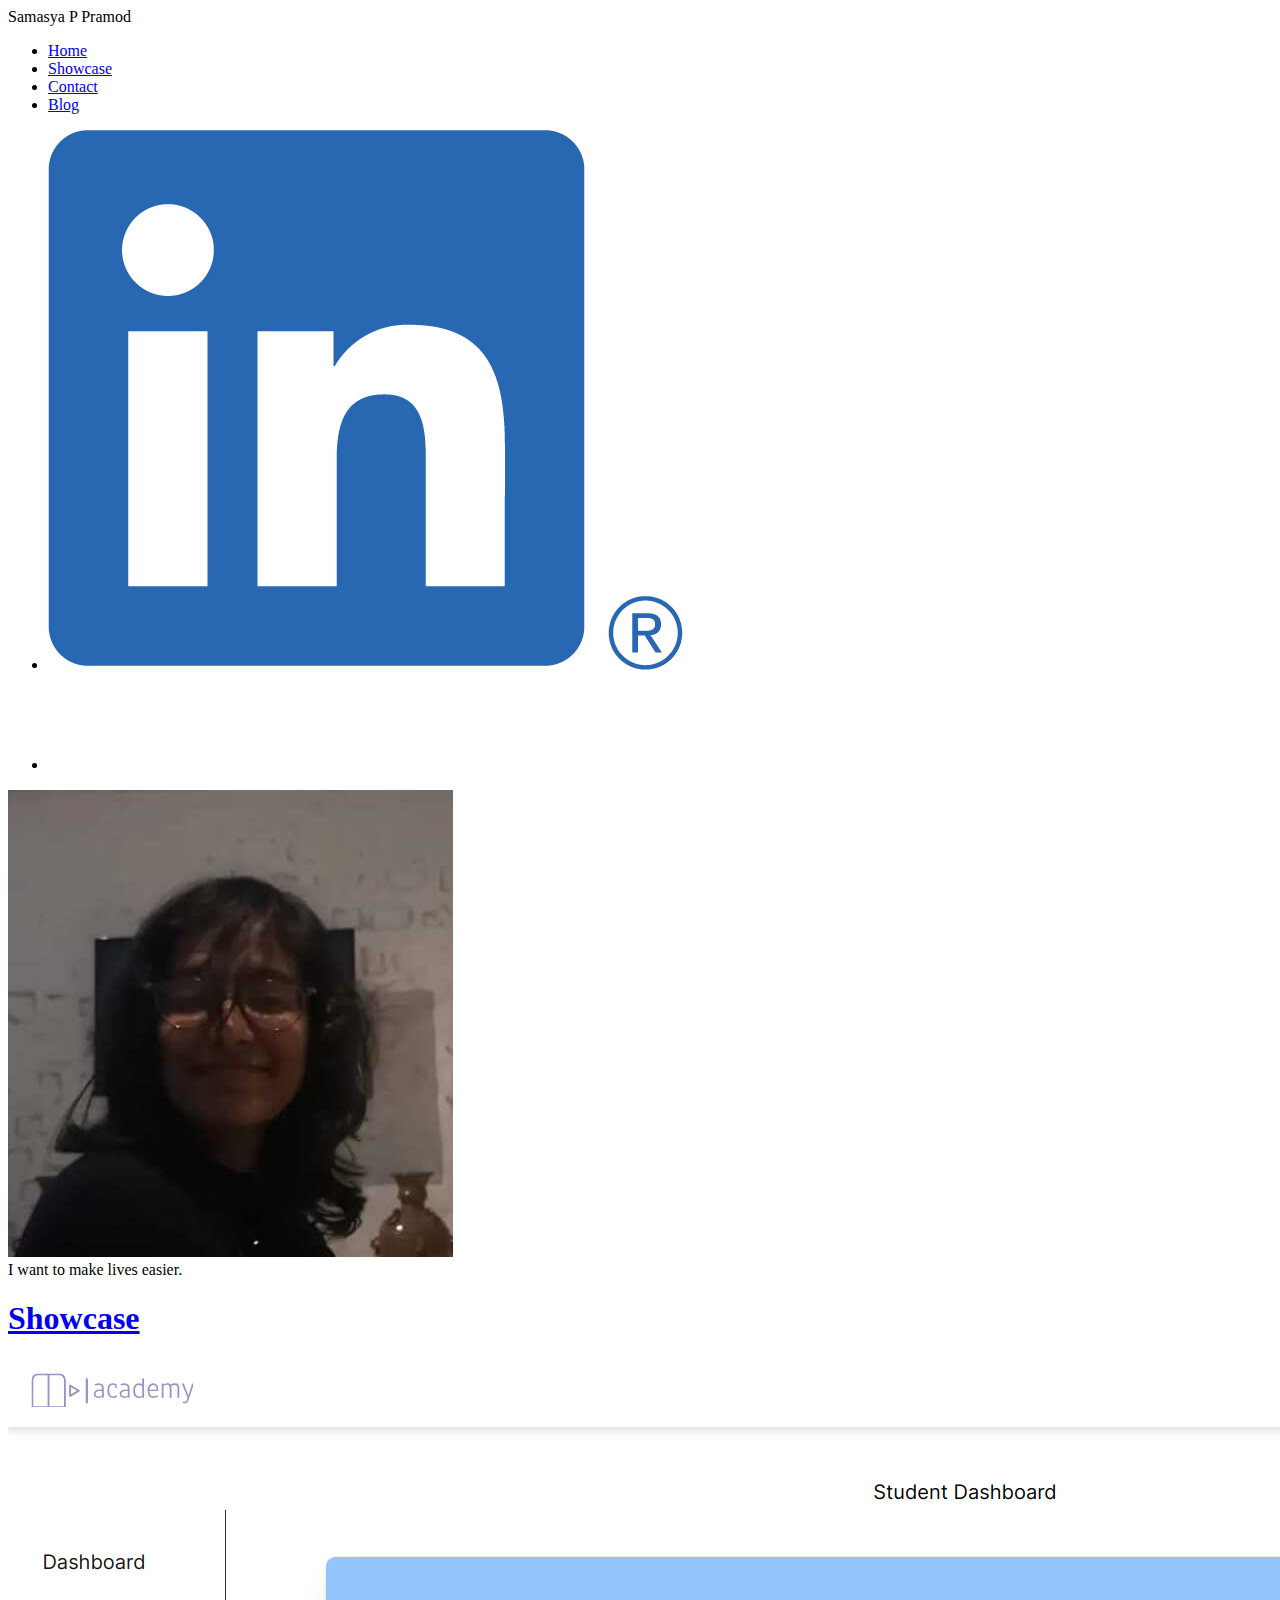
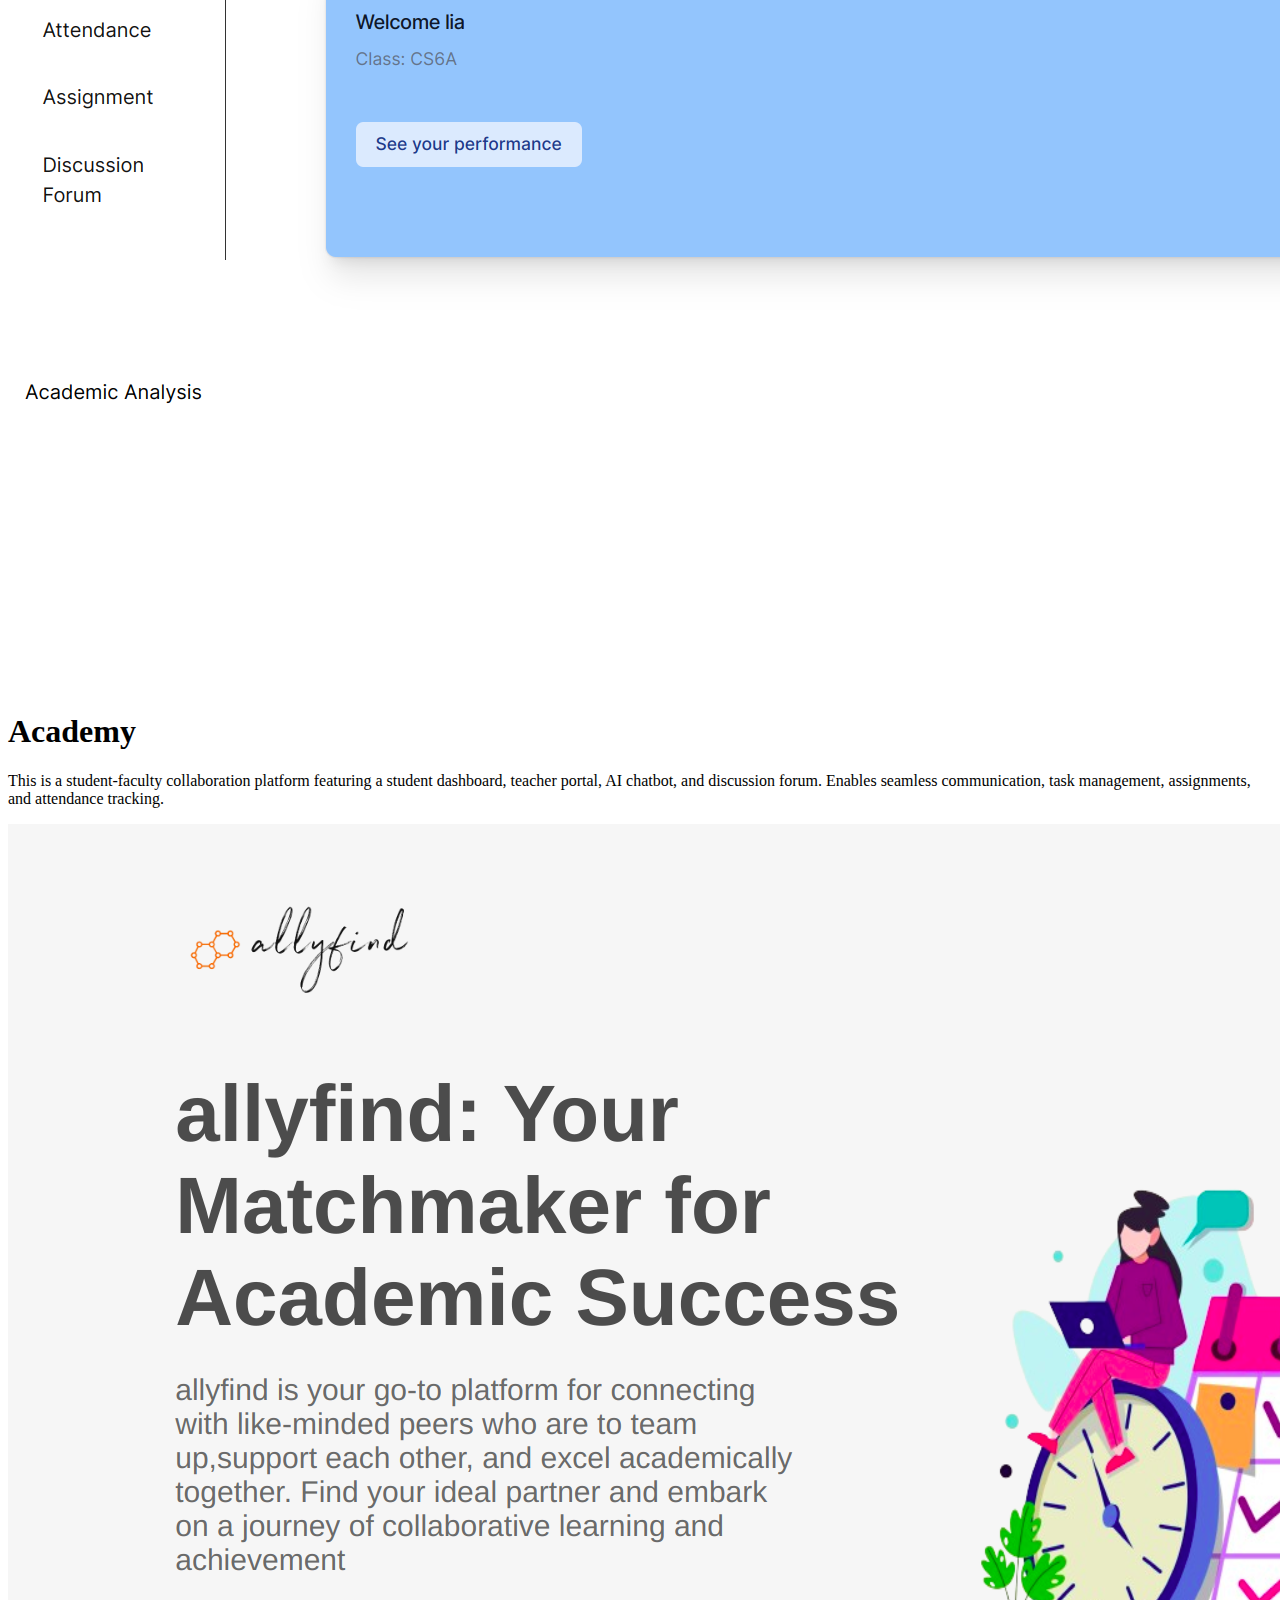
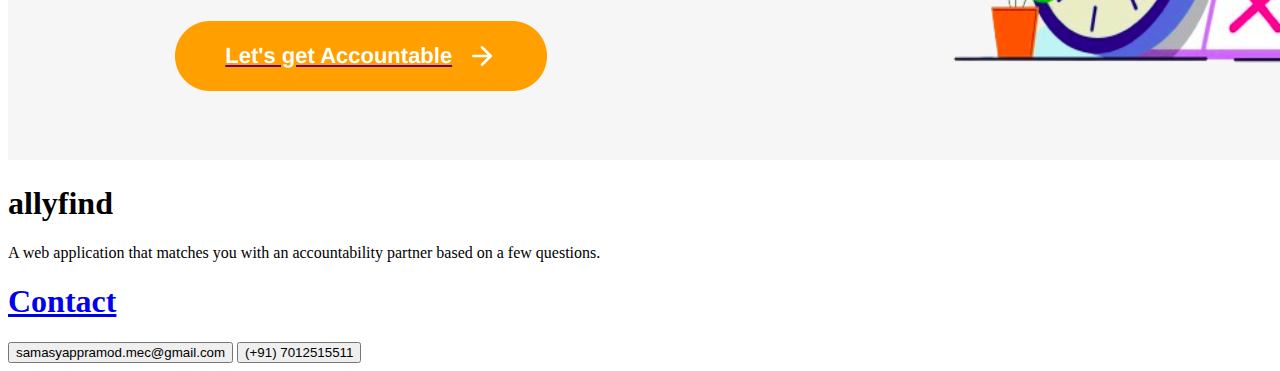
==== index.html @ da98d0a7 "file directory change" ====
<!DOCTYPE html>
<html>
  <head>
    <meta content="width=device-width, initial-scale=1, user-scalable=no" name="viewport" />
    <link rel="preconnect" href="https://fonts.googleapis.com">
    <link rel="preconnect" href="https://fonts.gstatic.com" crossorigin>
    <link href="https://fonts.googleapis.com/css2?family=Raleway:ital,wght@0,100..900;1,100..900&display=swap" rel="stylesheet">
    <link href="./style.css" rel="stylesheet"></link>
  </head>
  <body>
    <div id="header">
      <div id="title">Samasya P Pramod</div>
      <div id="header_nav">
        <ul>
          <li><a href="./index.html">Home</a></li>
          <li><a href="./index.html#showcase">Showcase</a></li>
          <li><a href="./index.html#contact">Contact</a></li>
          <li><a href="./blog.html">Blog</a></li>
        </ul>
      </div>
      <div id="social_media">
        <ul>
          <li>
            <a href="https://www.linkedin.com/in/samasya-p-pramod-a6a011220/" target="_blank">
              <img src='./Images/LI-In-Bug.png' />
            </a>
          </li>
          <li>
            <a href="https://github.com/Samaspp" target="_blank">
              <img src='./Images/github-mark-white.svg' />
            </a>
          </li>
        </ul>
      </div>
    </div>    
    <div id="tagline">
      <div id="profile_photo">
        <img src="./Images/Sami.jpeg" />
      </div>
      <div id="tagline_text">
        <p1>I want to make lives easier.</p1>
      </div>
    </div>    
    <div id="showcase">
      <h1><a href="#showcase">Showcase</a></h1>
      <div class="game_info">
        <div>
          <div class="game_tile_container">
            <img src='./Images/academy.png' />
          </div>
          <div class="game_description">
            <h1>Academy</h1>
            <p>This is a student-faculty collaboration platform featuring a student dashboard, teacher portal, AI chatbot, and discussion forum. Enables seamless communication, task management, assignments, and attendance tracking. </p>
            <div class="game_cta">
             
            </div>
          </div>
        </div>
      </div>
      <div class="game_info">
        <div>
          <div class="game_tile_container">
            <img src='./Images/allyfind.png' />
          </div>
          <div class="game_description">
            <h1>allyfind</h1>
            <p>A web application that matches you with an accountability partner based on a few questions.</p>
            <div class="game_cta">
           
            </div>
          </div>
        </div>
      </div>
     
            
            
      </div>
    </div>
    <div id="contact">
      <h1><a href='#contact'>Contact</a></h1>
      <div>
        <button>samasyappramod.mec@gmail.com</button>
        <button>(+91) 7012515511</button>
      </div>
    </div>
  </body>
</html>
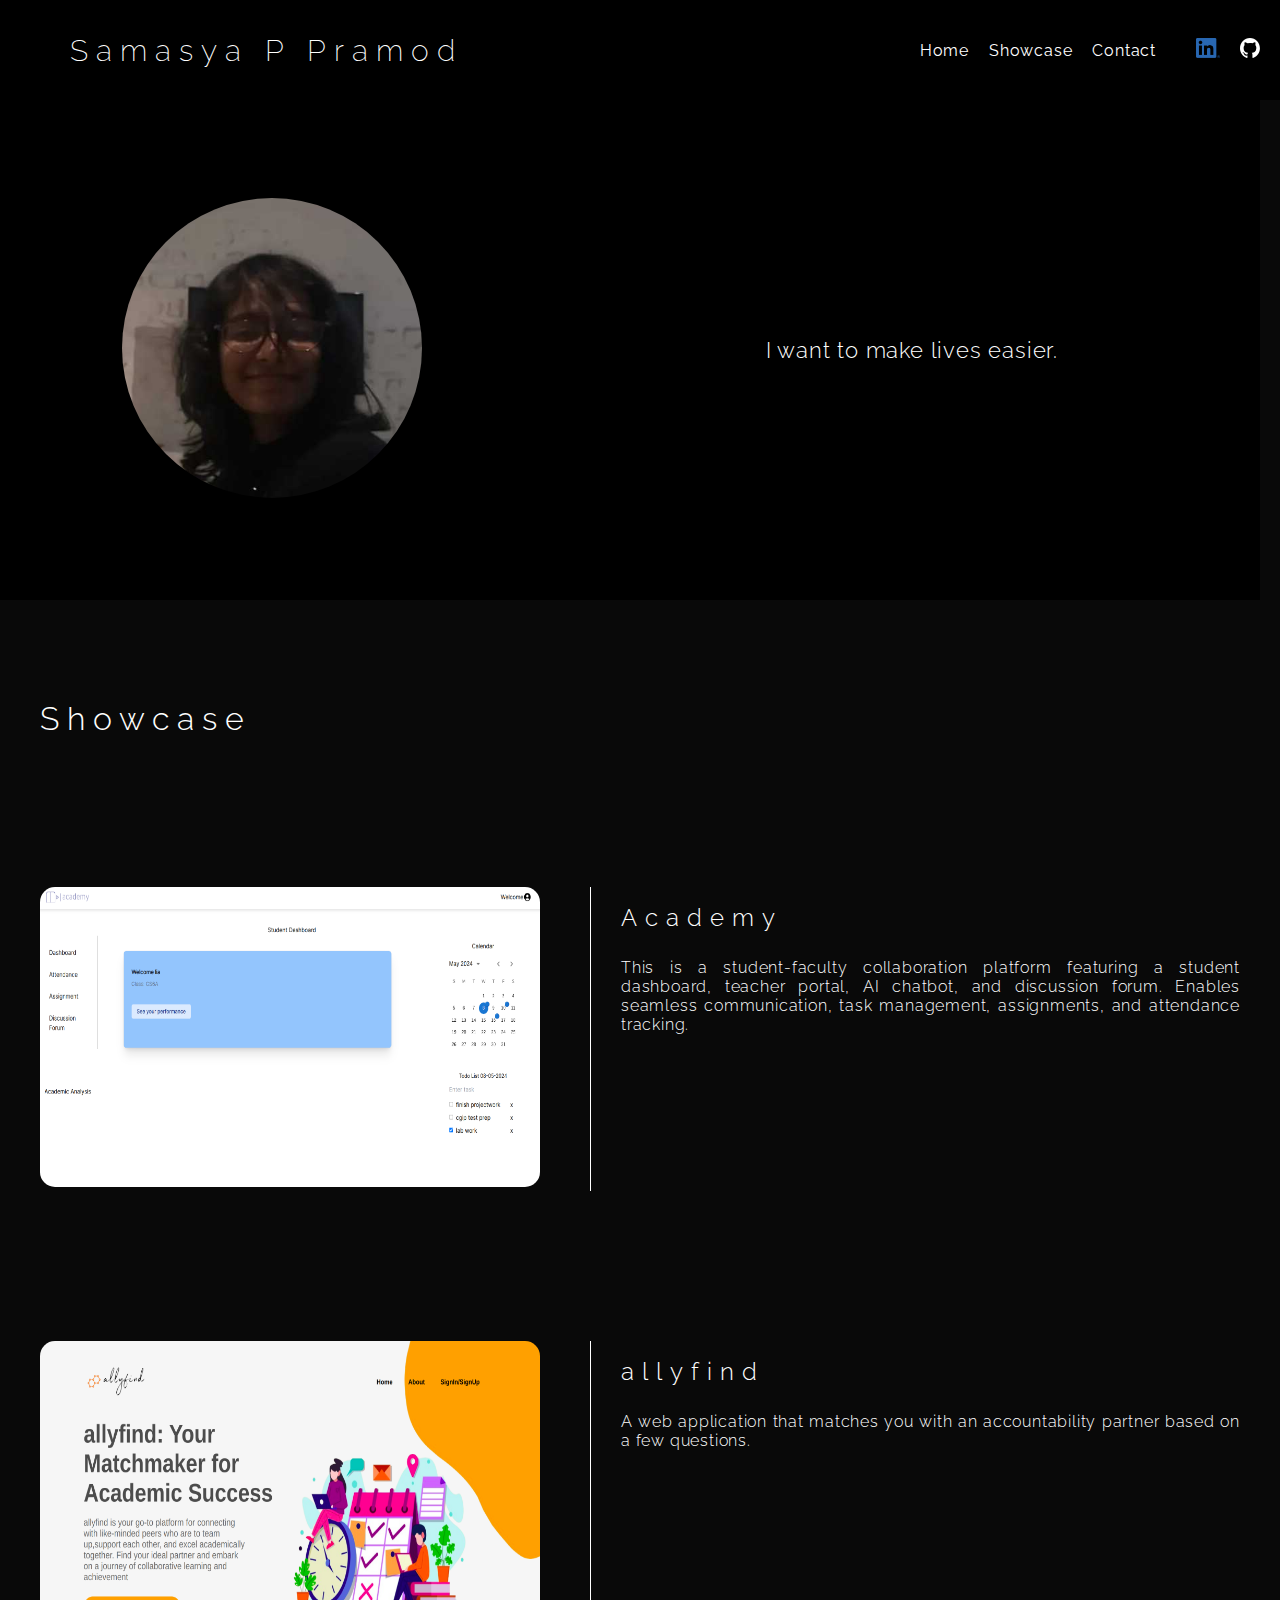
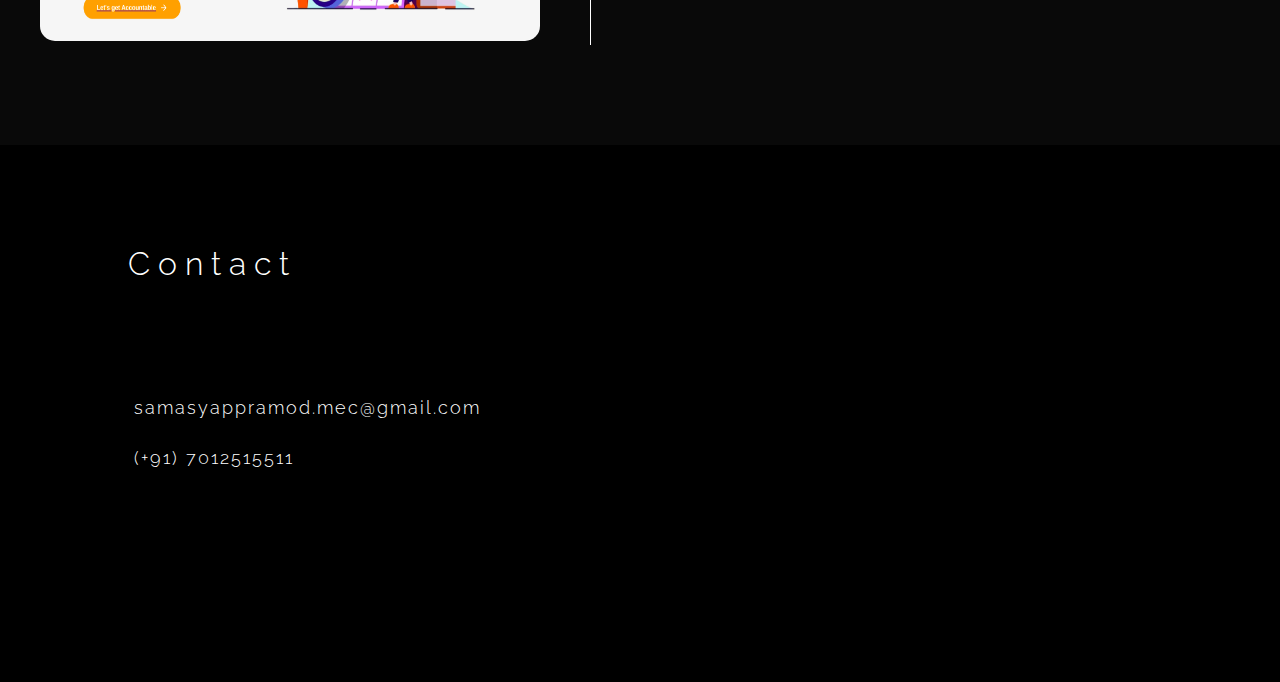
==== commit fec35ccb: "Changes 2" ====
--- a/index.html
+++ b/index.html
@@ -15,7 +15,6 @@
           <li><a href="./index.html">Home</a></li>
           <li><a href="./index.html#showcase">Showcase</a></li>
           <li><a href="./index.html#contact">Contact</a></li>
-          <li><a href="./blog.html">Blog</a></li>
         </ul>
       </div>
       <div id="social_media">
--- a/style.css
+++ b/style.css
@@ -0,0 +1,314 @@
+html {
+  scroll-behavior: smooth;
+}
+
+body {
+  display: flex;
+  flex-direction: column;
+  overflow-x: hidden;
+  font-family: "Raleway", sans-serif;
+  font-optical-sizing: auto;
+  font-weight: 400;
+  font-style: normal;
+  letter-spacing: 0.8px;
+  margin: 0px;
+  background-color: #090909;
+  color: white;
+  align-items: center;
+}
+
+
+#header {
+  width: 100%;
+  height: 100px;
+  background-color: black;
+  color: white;
+  display: flex;
+  padding: 0px 30px;
+}
+
+#header > div {
+  display: flex;
+  align-items: center;
+  justify-content: center;
+}
+
+#header > div > ul {
+  display: flex;
+  list-style-type: none;
+  padding: 0;
+  margin: 0px 10px;
+}
+
+#header > div > ul > li {
+  margin: 0px 10px;
+}
+
+#header > #header_nav {
+  flex-grow: 1;
+  justify-content: right;
+}
+
+#header_nav a {
+  text-decoration: none;
+  color: white;
+}
+
+#title {
+  font-size: 30px;
+  letter-spacing: 8px;
+  font-weight: 200;
+  margin-left: 70px;
+}
+
+#social_media > ul {
+  justify-content: right;
+  margin-right: 150px;
+}
+
+#social_media img {
+  height: 20px;
+}
+
+@media screen and (max-width: 600px) {
+  #header_nav {
+    display: none !important;
+  }
+  #social_media {
+    display: none !important;
+  }
+}
+
+#tagline {
+  width: 100%;
+  height: 500px;
+  background-color: black;
+  color: white;
+  display: flex;
+  justify-content: space-around;
+  align-items: center;
+  font-size: 22px;
+  font-weight: 300;
+  padding: 0px 30px;
+  margin-right: 100px;
+}
+
+@media screen and (max-width: 600px) {  
+  #tagline {
+    flex-direction: column;
+  }
+
+  #tagline_text p1 {
+    display: block;
+    text-align: center;
+    margin-bottom: 50px;
+    font-size: 20px;
+  }
+}
+
+#profile_photo > img {
+  width: 300px;
+  height: 300px;
+  border-radius: 50%;
+  transform: rotateY(180deg);
+}
+
+@media screen and (max-width: 600px) {
+  #profile_photo > img {
+    width: 220px;
+    height: 220px;
+  }
+}
+
+#showcase {
+  justify-content: center;
+  max-width: 1200px;
+  color: white;
+}
+
+#showcase h1 {
+  font-size: 24px;
+  text-align: left;
+  font-weight: 300;
+  letter-spacing: 8px;
+}
+
+#showcase > h1 {
+  font-size: 32px;
+  margin-top: 100px;
+}
+
+#showcase h1 > a {
+  text-decoration: none;
+  color: white;
+}
+
+#showcase > .game_info {
+  margin-top: 150px;
+}
+
+#showcase > .game_info > div {
+  display: flex;
+}
+
+#showcase > .game_info .game_tile_container {
+  position: relative;
+}
+
+#showcase > .game_info  .device_tags {
+  bottom: 10px;
+  right: 10px;
+  position: absolute;
+}
+
+#showcase > .game_info  .device_tags span {
+  background: #2b2b2b;
+  margin: 0px 5px;
+  padding: 2px 5px;
+  border-radius: 20px;
+  font-size: 12px;
+}
+
+#showcase .game_info img {
+  height: 300px;
+  width: 500px;
+  border-radius: 15px;
+}
+
+#showcase .game_description {
+  margin-left: 50px;
+  text-align: justify;
+  display: flex;
+  flex-direction: column;
+  justify-content: start;
+  border-left: 1px solid;
+  padding-left: 30px;
+}
+
+#showcase .game_description p {
+  margin: 10px 0px;
+  font-weight: 300;
+}
+
+#showcase .game_cta {
+  display: flex;
+  justify-content: start;
+  margin-top: 10px;
+}
+
+#showcase .game_cta button {
+  height: 40px;
+  background: none;
+  border: none;
+  color: white;
+  border-right: 1px solid;
+  border-radius: 5px;
+  font-size: 16px;
+  font-weight: 300;
+  letter-spacing: 4px;
+  cursor: pointer;
+  margin-right: 10px;
+}
+
+#showcase .game_cta button:hover {
+  background: black;
+}
+
+@media screen and (max-width: 600px){
+  #showcase {
+    display: flex;
+    flex-direction: column;
+    align-items: center;
+  }
+
+  #showcase > h1 {
+    width: 80%;
+  }
+
+  #showcase .game_info {
+    margin-top: 100px;
+  }
+  
+  #showcase .game_info > div {
+    flex-direction: column;
+    align-items: center;
+  }
+
+  #showcase .game_info > div > div {
+    width: 80%;
+  }
+
+  #showcase .game_tile_container > img {
+    height: unset;
+    width: 100%;
+  }
+
+  #showcase .game_description {
+    text-align: left;
+    margin: 0px;
+    padding-left: 0px;
+    border: none;
+  }
+
+  #showcase .game_description > h1 {
+    text-align: left;
+  }
+
+  #showcase .game_cta {
+    justify-content: left;
+    margin-top: 10px;
+  }
+
+  #showcase .game_cta button {
+    width: unset;
+    margin-left: 0px;
+    margin-right: 10px;
+    font-size: 16px;
+    border-right: 1px solid;
+  }
+}
+
+#contact {
+  width: 100%;
+  background: black;
+  padding-bottom: 200px;
+  margin-top: 100px;
+  text-align: left;
+  display: flex;
+  flex-direction: column;
+  align-items: center;
+}
+
+#contact > h1 {
+  width: 80%;
+  text-align: left;
+  font-weight: 300;
+  letter-spacing: 8px;
+  font-size: 32px;
+  margin: 100px 0px;
+}
+
+#contact > div {
+  display: flex;
+  flex-direction: column;
+  align-items: start;
+  width: 80%;
+  height: 100px;
+  justify-content: space-around;
+}
+
+#contact h1 > a {
+  text-decoration: none;
+  color: white;
+}
+
+#contact button {
+  background: none;
+  border: none;
+  color: white;
+  font-family: inherit;
+  font-size: 18px;
+  cursor: pointer;
+  font-weight: 300;
+  letter-spacing: 2px;
+}
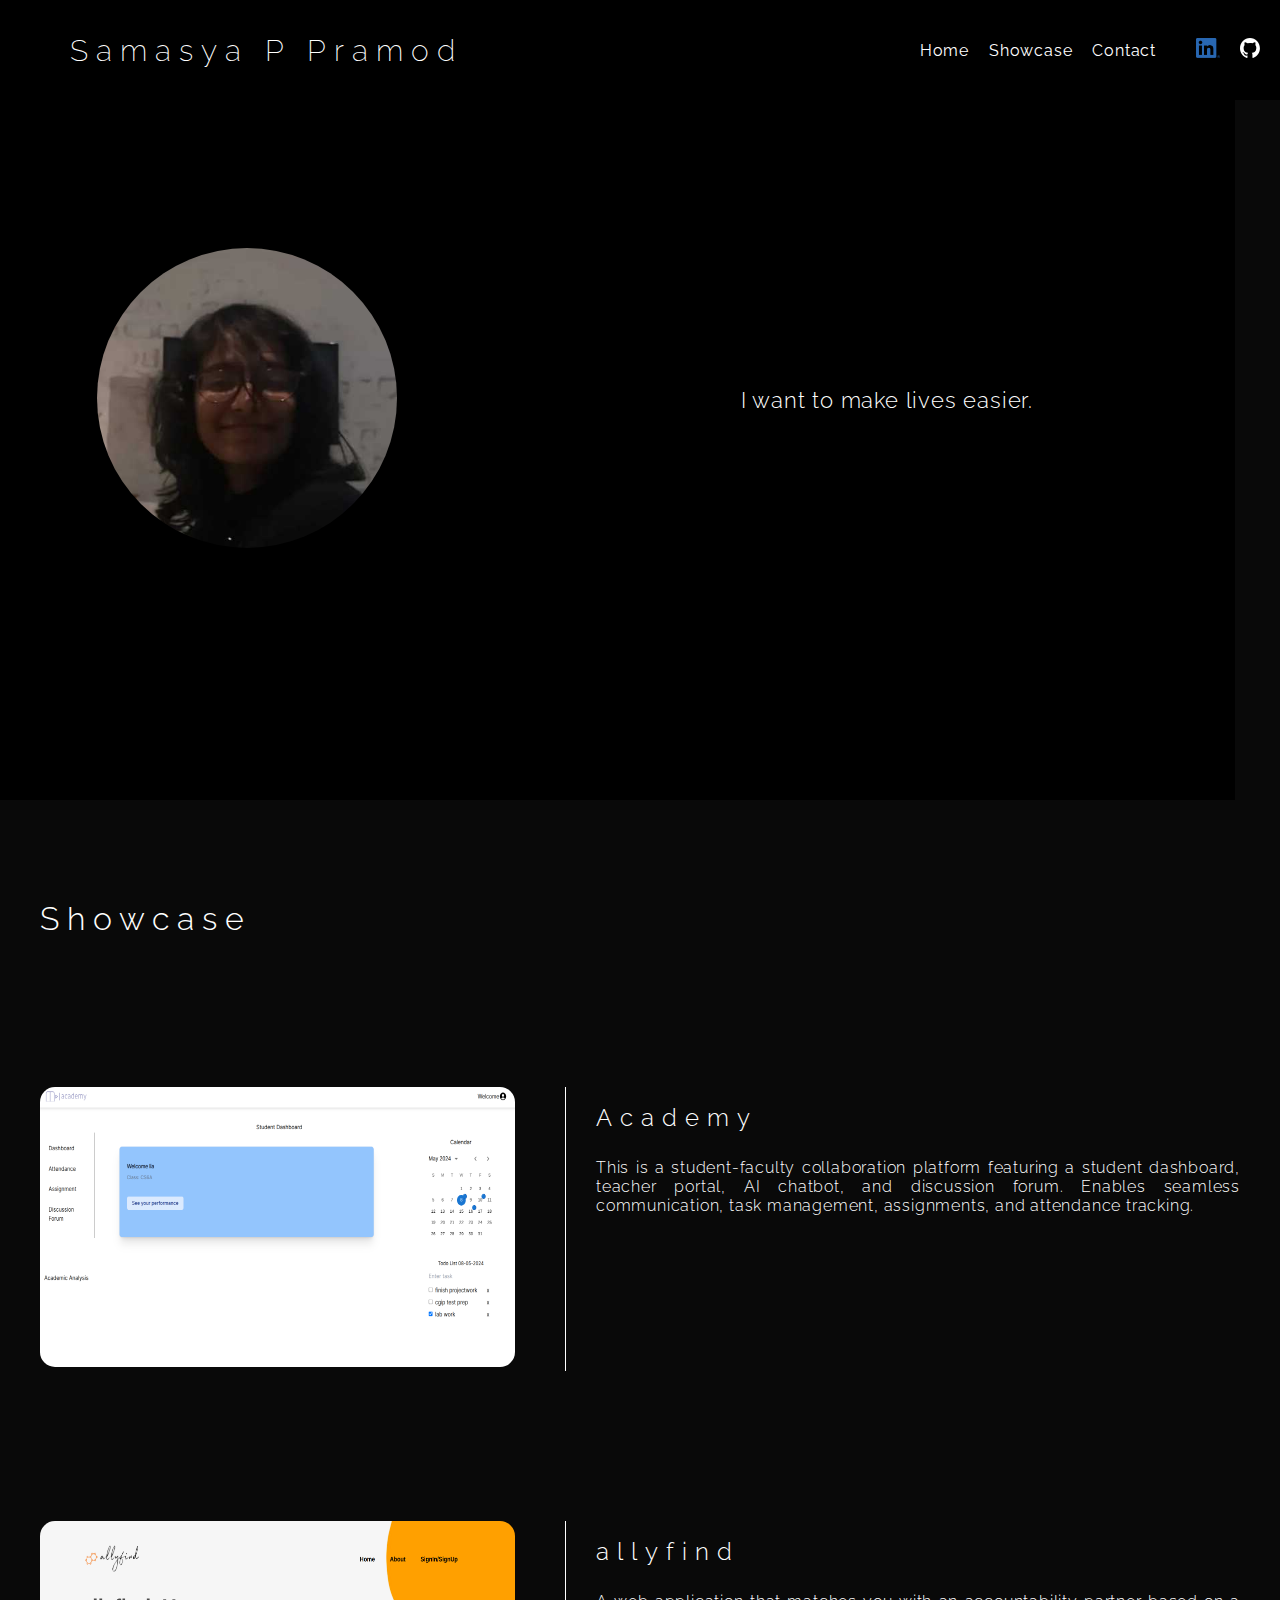
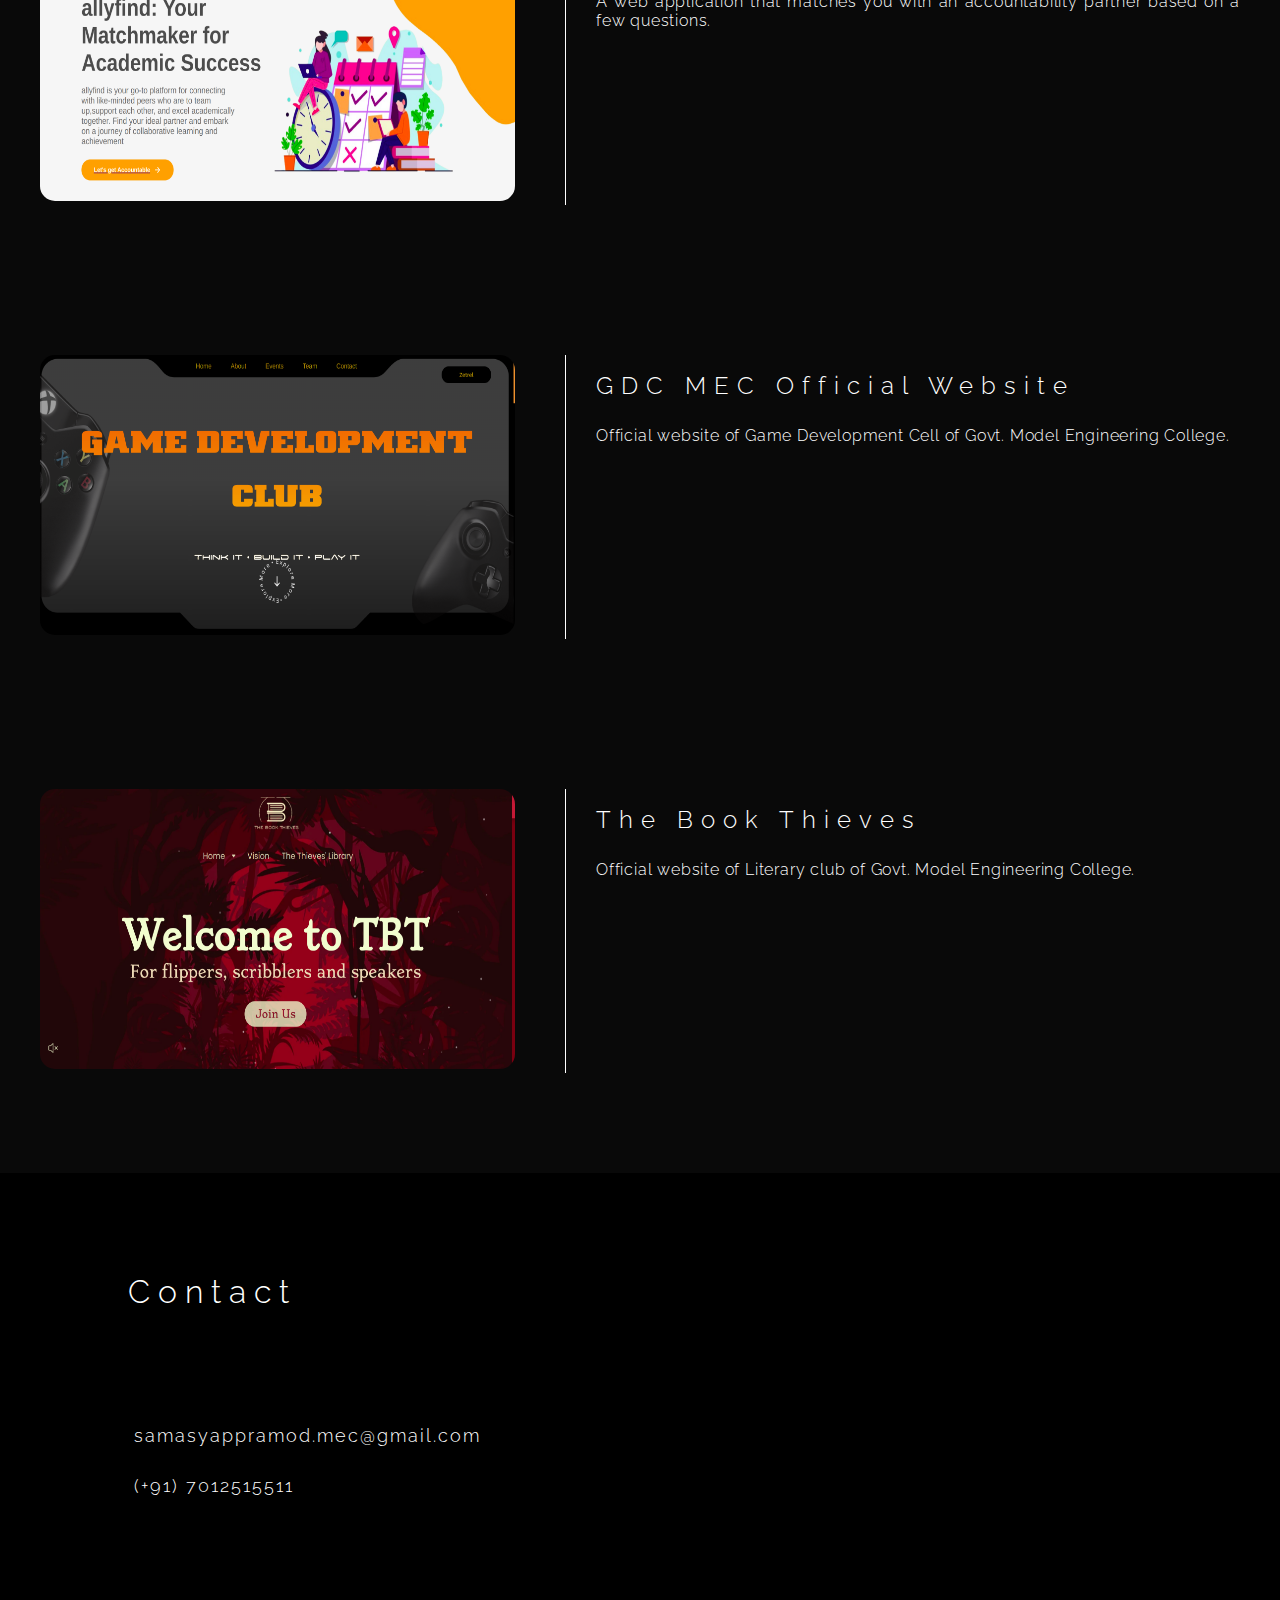
==== commit 5d9fe5e4: "Style changes" ====
--- a/index.html
+++ b/index.html
@@ -68,7 +68,37 @@
            
             </div>
           </div>
+         </div>
         </div>
+
+        <div class="game_info">
+            <div>
+              <div class="game_tile_container">
+                <img src='./Images/gdc.png' />
+              </div>
+              <div class="game_description">
+                <h1>GDC MEC Official Website</h1>
+                <p>Official website of Game Development Cell of Govt. Model Engineering College.</p>
+                <div class="game_cta">
+               
+                </div>
+              </div>
+             </div>
+            </div>
+            <div class="game_info">
+                <div>
+                  <div class="game_tile_container">
+                    <img src='./Images/tbt.png' />
+                  </div>
+                  <div class="game_description">
+                    <h1>The Book Thieves</h1>
+                    <p>Official website of Literary club of Govt. Model Engineering College.</p>
+                    <div class="game_cta">
+                   
+                    </div>
+                  </div>
+                 </div>
+                </div>
       </div>
      
             
--- a/style.css
+++ b/style.css
@@ -81,7 +81,7 @@
 
 #tagline {
   width: 100%;
-  height: 500px;
+  height: 600px;
   background-color: black;
   color: white;
   display: flex;
@@ -90,7 +90,8 @@
   font-size: 22px;
   font-weight: 300;
   padding: 0px 30px;
-  margin-right: 100px;
+  margin-right: 150px;
+  padding-bottom: 100px;
 }
 
 @media screen and (max-width: 600px) {  
@@ -170,8 +171,8 @@
 }
 
 #showcase .game_info img {
-  height: 300px;
-  width: 500px;
+  height: 280px;
+  width: 475px;
   border-radius: 15px;
 }
 
